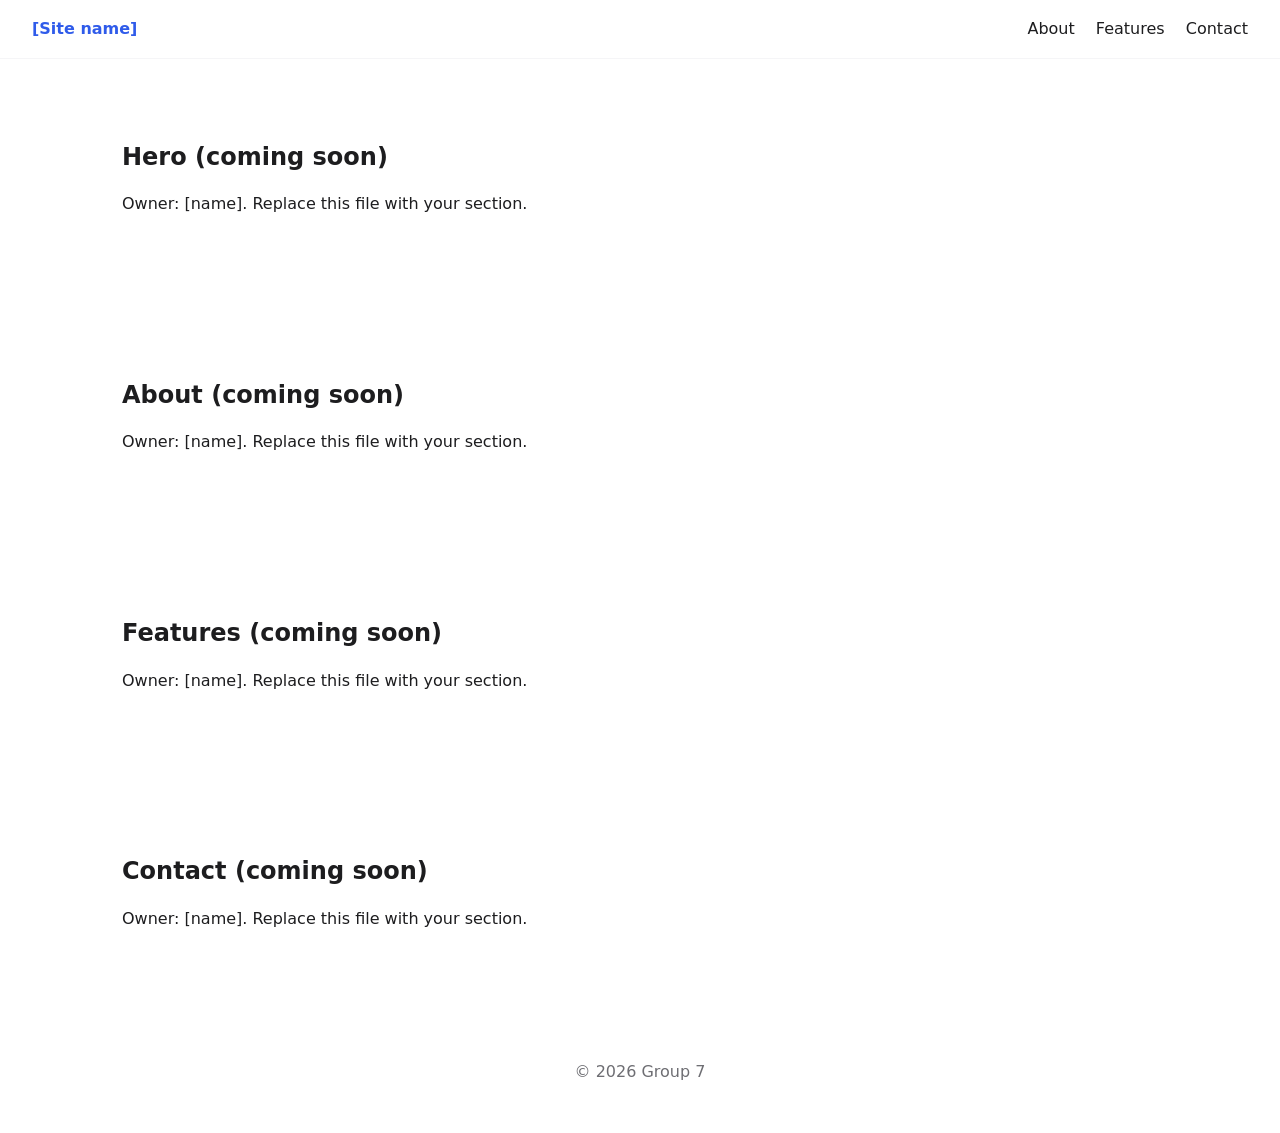
==== index.html @ 4d518ca2 "Project setup: rules, plan, devbook, buglog, decision records Adds the professor's starter kit and t" ====
<!DOCTYPE html>
<html lang="en">
<head>
  <meta charset="UTF-8">
  <meta name="viewport" content="width=device-width, initial-scale=1">
  <title>[Site title]</title>
  <link rel="stylesheet" href="styles.css">
</head>
<body>
  <!-- Lead owns this file. Teammates edit only their file in sections/. -->
  <header class="site-header">
    <a class="logo" href="#hero">[Site name]</a>
    <nav>
      <a href="#about">About</a>
      <a href="#features">Features</a>
      <a href="#contact">Contact</a>
    </nav>
  </header>

  <main>
    <div data-include="sections/hero.html"></div>
    <div data-include="sections/about.html"></div>
    <div data-include="sections/features.html"></div>
    <div data-include="sections/contact.html"></div>
  </main>

  <footer class="site-footer">
    <p>&copy; 2026 Group 7</p>
  </footer>

  <script>
    // Loads each section file into the page. Needs a web server (use /preview), not file://.
    document.querySelectorAll('[data-include]').forEach(async (el) => {
      const path = el.dataset.include;
      try {
        const res = await fetch(path);
        if (!res.ok) throw new Error(res.status);
        el.outerHTML = await res.text();
      } catch (err) {
        el.innerHTML = `<p class="include-error">Couldn't load ${path}</p>`;
      }
    });
  </script>
</body>
</html>
---- styles.css ----
/* Lead owns this file. Sections use these variables; never hard-code colors or fonts. */
:root {
  --color-bg: #ffffff;
  --color-surface: #f5f5f7;
  --color-text: #1d1d1f;
  --color-muted: #6e6e73;
  --color-primary: #2f5bea;   /* [pick team colors] */
  --color-accent: #f2a541;

  --font-body: system-ui, -apple-system, "Segoe UI", Roboto, sans-serif;
  --font-heading: var(--font-body);  /* [pick a heading font] */

  --space-s: 0.5rem;
  --space-m: 1rem;
  --space-l: 2rem;
  --space-xl: 4rem;
  --radius: 12px;
  --max-width: 1100px;
}

* { box-sizing: border-box; }
body { margin: 0; font-family: var(--font-body); color: var(--color-text); background: var(--color-bg); line-height: 1.6; }
h1, h2, h3 { font-family: var(--font-heading); line-height: 1.2; }
img { max-width: 100%; height: auto; }

.site-header { display: flex; justify-content: space-between; align-items: center; padding: var(--space-m) var(--space-l); position: sticky; top: 0; background: var(--color-bg); border-bottom: 1px solid var(--color-surface); z-index: 10; }
.site-header nav a { margin-left: var(--space-m); color: var(--color-text); text-decoration: none; }
.logo { font-weight: 700; color: var(--color-primary); text-decoration: none; }

main > section { padding: var(--space-xl) var(--space-l); max-width: var(--max-width); margin: 0 auto; }
.site-footer { text-align: center; padding: var(--space-l); color: var(--color-muted); }
.include-error { color: #c00; text-align: center; }

@media (max-width: 600px) {
  .site-header { flex-direction: column; gap: var(--space-s); }
  .site-header nav a { margin: 0 var(--space-s); }
  main > section { padding: var(--space-l) var(--space-m); }
}
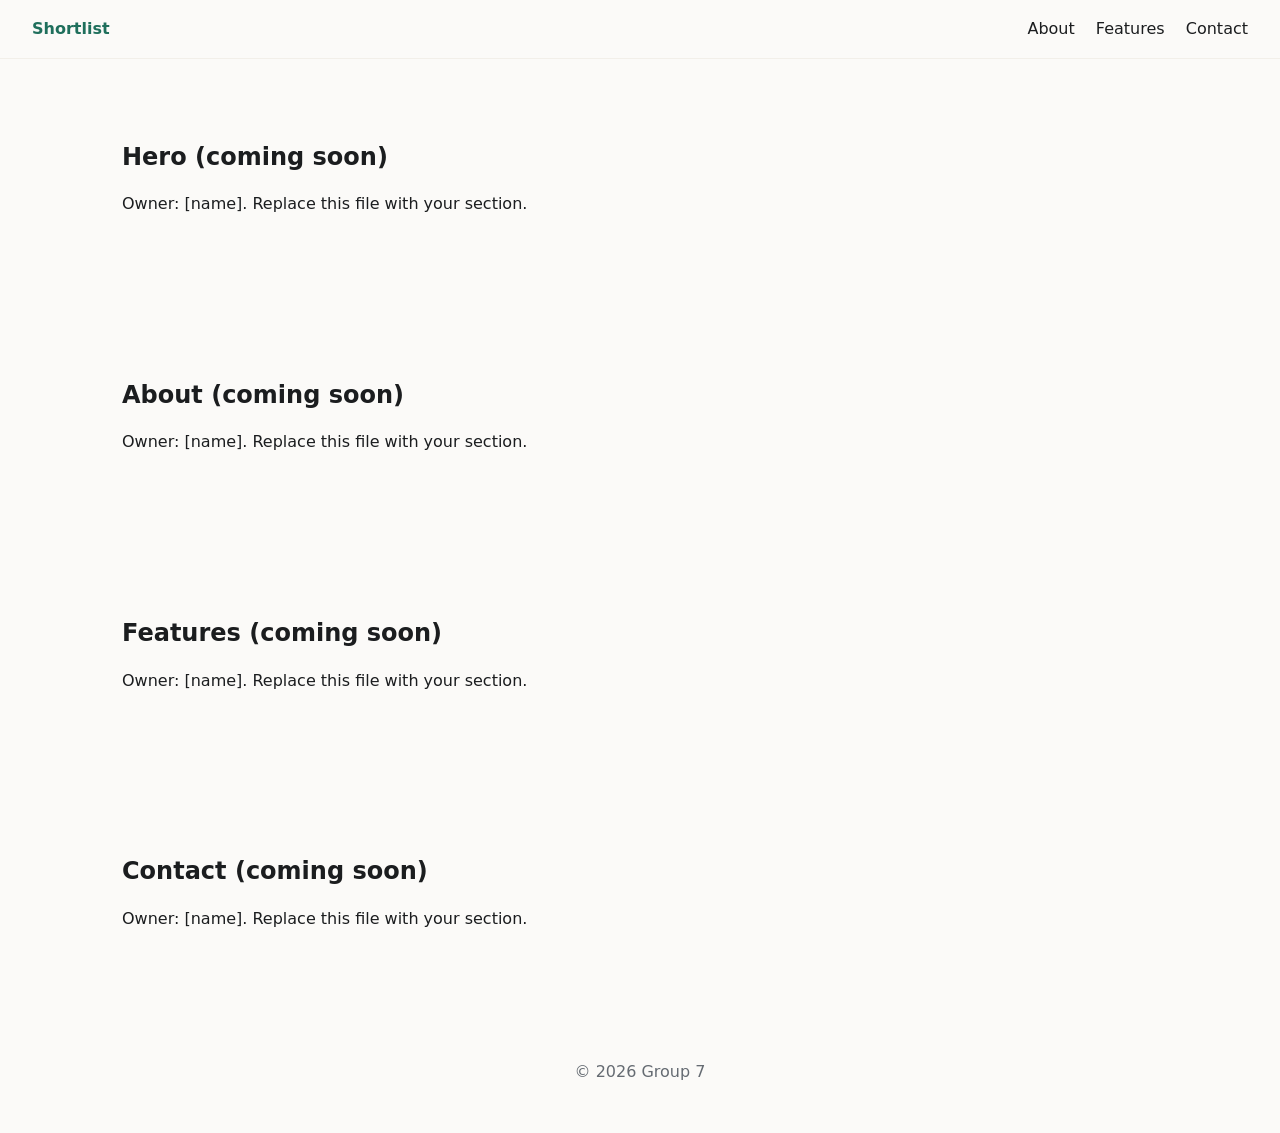
==== commit 86c1c407: "Apply palette and name; hand component assignment to the team Applies the contrast-checked palette t" ====
--- a/index.html
+++ b/index.html
@@ -3,13 +3,13 @@
 <head>
   <meta charset="UTF-8">
   <meta name="viewport" content="width=device-width, initial-scale=1">
-  <title>[Site title]</title>
+  <title>Shortlist</title>
   <link rel="stylesheet" href="styles.css">
 </head>
 <body>
   <!-- Lead owns this file. Teammates edit only their file in sections/. -->
   <header class="site-header">
-    <a class="logo" href="#hero">[Site name]</a>
+    <a class="logo" href="#hero">Shortlist</a>
     <nav>
       <a href="#about">About</a>
       <a href="#features">Features</a>
--- a/styles.css
+++ b/styles.css
@@ -1,11 +1,18 @@
 /* Lead owns this file. Sections use these variables; never hard-code colors or fonts. */
 :root {
-  --color-bg: #ffffff;
-  --color-surface: #f5f5f7;
-  --color-text: #1d1d1f;
-  --color-muted: #6e6e73;
-  --color-primary: #2f5bea;   /* [pick team colors] */
-  --color-accent: #f2a541;
+  --color-bg: #fbfaf8;        /* warm off-white */
+  --color-surface: #f2efe9;   /* table rows, cards */
+  --color-text: #1b1d1f;
+  --color-muted: #656b72;     /* timestamps, "checked on" */
+  --color-primary: #1f6f5c;   /* deep green */
+  --color-accent: #a85a2b;    /* clay, for badges */
+
+  /* Verdict colours for "Is the sale real?" — defined centrally so four
+     teammates don't each invent their own red. All pairs checked against
+     --color-bg: every one passes WCAG AA for normal text. */
+  --color-good: #1f6f5c;      /* real deal        5.77:1 */
+  --color-warn: #8a5a12;      /* normal price     5.67:1 */
+  --color-bad:  #a33b32;      /* inflated list    6.23:1 */
 
   --font-body: system-ui, -apple-system, "Segoe UI", Roboto, sans-serif;
   --font-heading: var(--font-body);  /* [pick a heading font] */
@@ -17,6 +24,12 @@
   --radius: 12px;
   --max-width: 1100px;
 }
+
+/* Anchor targets must clear the sticky header. Without this, clicking a nav link puts the
+   section's top edge at y=0 — underneath .site-header — hiding its heading. Desktop happened to
+   survive on section padding alone; the 600px breakpoint shrinks that padding while the stacked
+   header grows, so the heading went 40px under it. See BUGLOG BUG-001. */
+html { scroll-padding-top: 6rem; }
 
 * { box-sizing: border-box; }
 body { margin: 0; font-family: var(--font-body); color: var(--color-text); background: var(--color-bg); line-height: 1.6; }
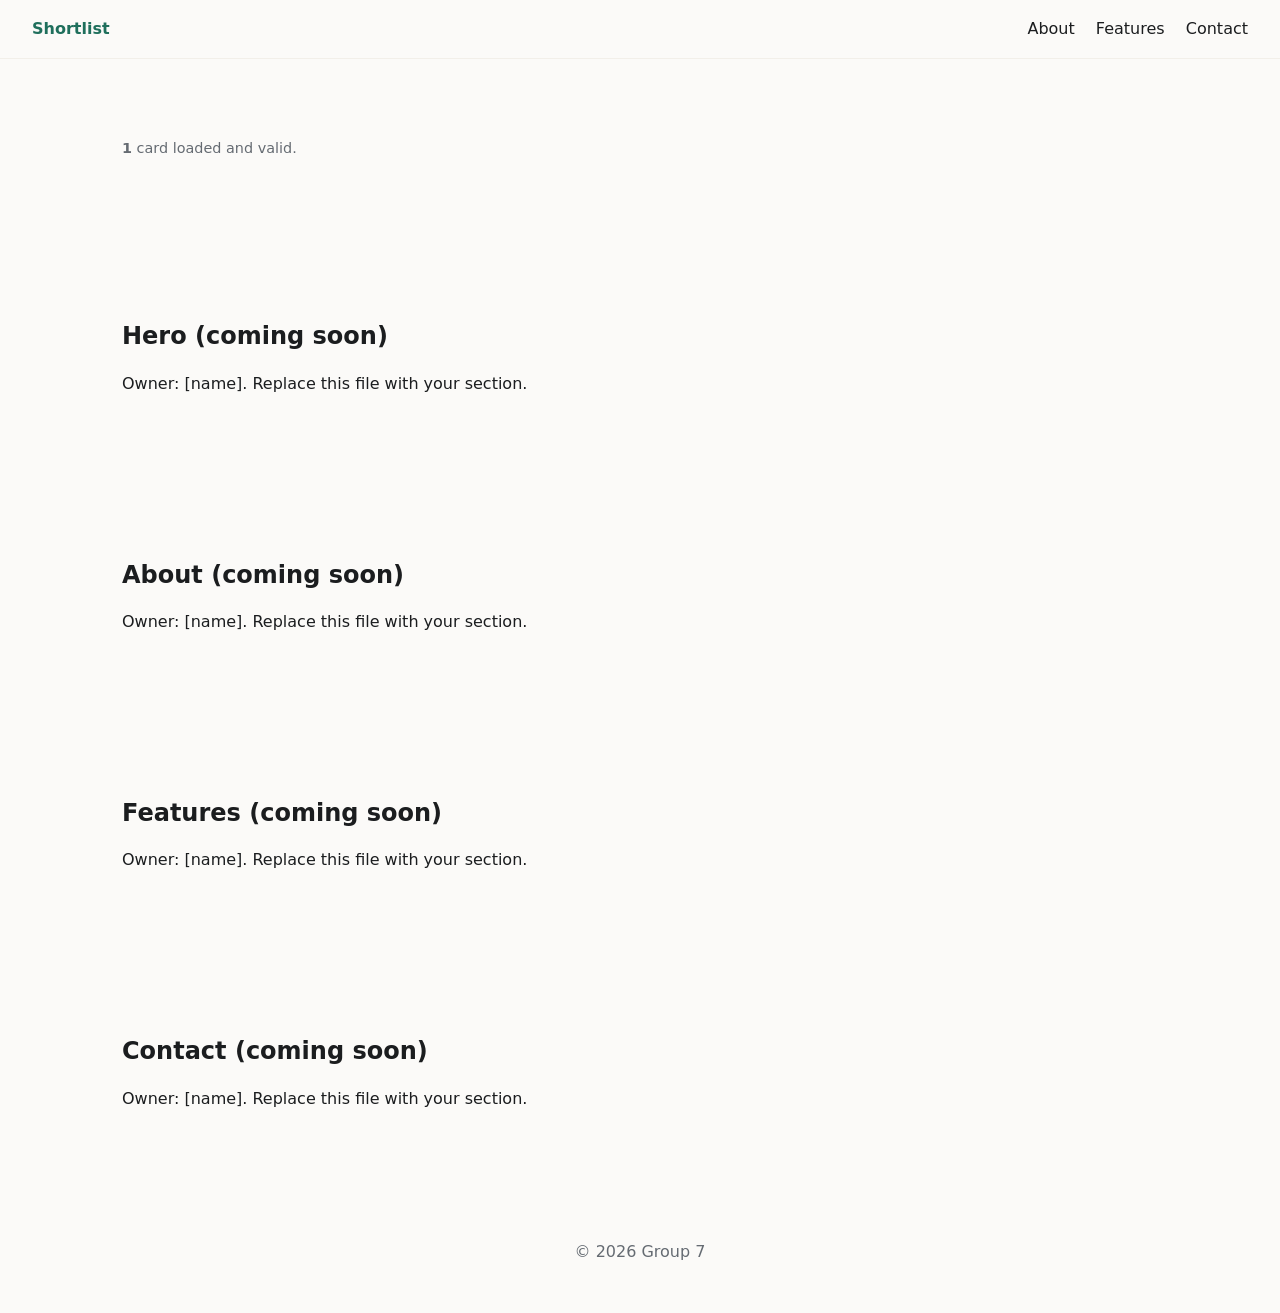
==== commit cb1b6290: "F2: data layer loads and validates purchase cards app/schema.js validates every card, app/store.js l" ====
--- a/index.html
+++ b/index.html
@@ -18,6 +18,9 @@
   </header>
 
   <main>
+    <!-- Data layer status (F2). Replaced by the real dashboard in F7. -->
+    <section id="app-status" aria-live="polite"></section>
+
     <div data-include="sections/hero.html"></div>
     <div data-include="sections/about.html"></div>
     <div data-include="sections/features.html"></div>
@@ -28,6 +31,7 @@
     <p>&copy; 2026 Group 7</p>
   </footer>
 
+  <script type="module" src="app/main.js"></script>
   <script>
     // Loads each section file into the page. Needs a web server (use /preview), not file://.
     document.querySelectorAll('[data-include]').forEach(async (el) => {
--- a/styles.css
+++ b/styles.css
@@ -49,3 +49,10 @@
   .site-header nav a { margin: 0 var(--space-s); }
   main > section { padding: var(--space-l) var(--space-m); }
 }
+
+/* Data layer status and errors (F2). A broken card has to be visible, not silent — the whole
+   point of validating is that someone notices. */
+.data-ok { color: var(--color-muted); font-size: 0.9rem; }
+.data-problems { border-left: 4px solid var(--color-bad); background: var(--color-surface); padding: var(--space-m); border-radius: 0 var(--radius) var(--radius) 0; }
+.data-problems code { font-family: ui-monospace, Menlo, Consolas, monospace; font-size: 0.85em; }
+.data-problems ul { margin: var(--space-s) 0; }
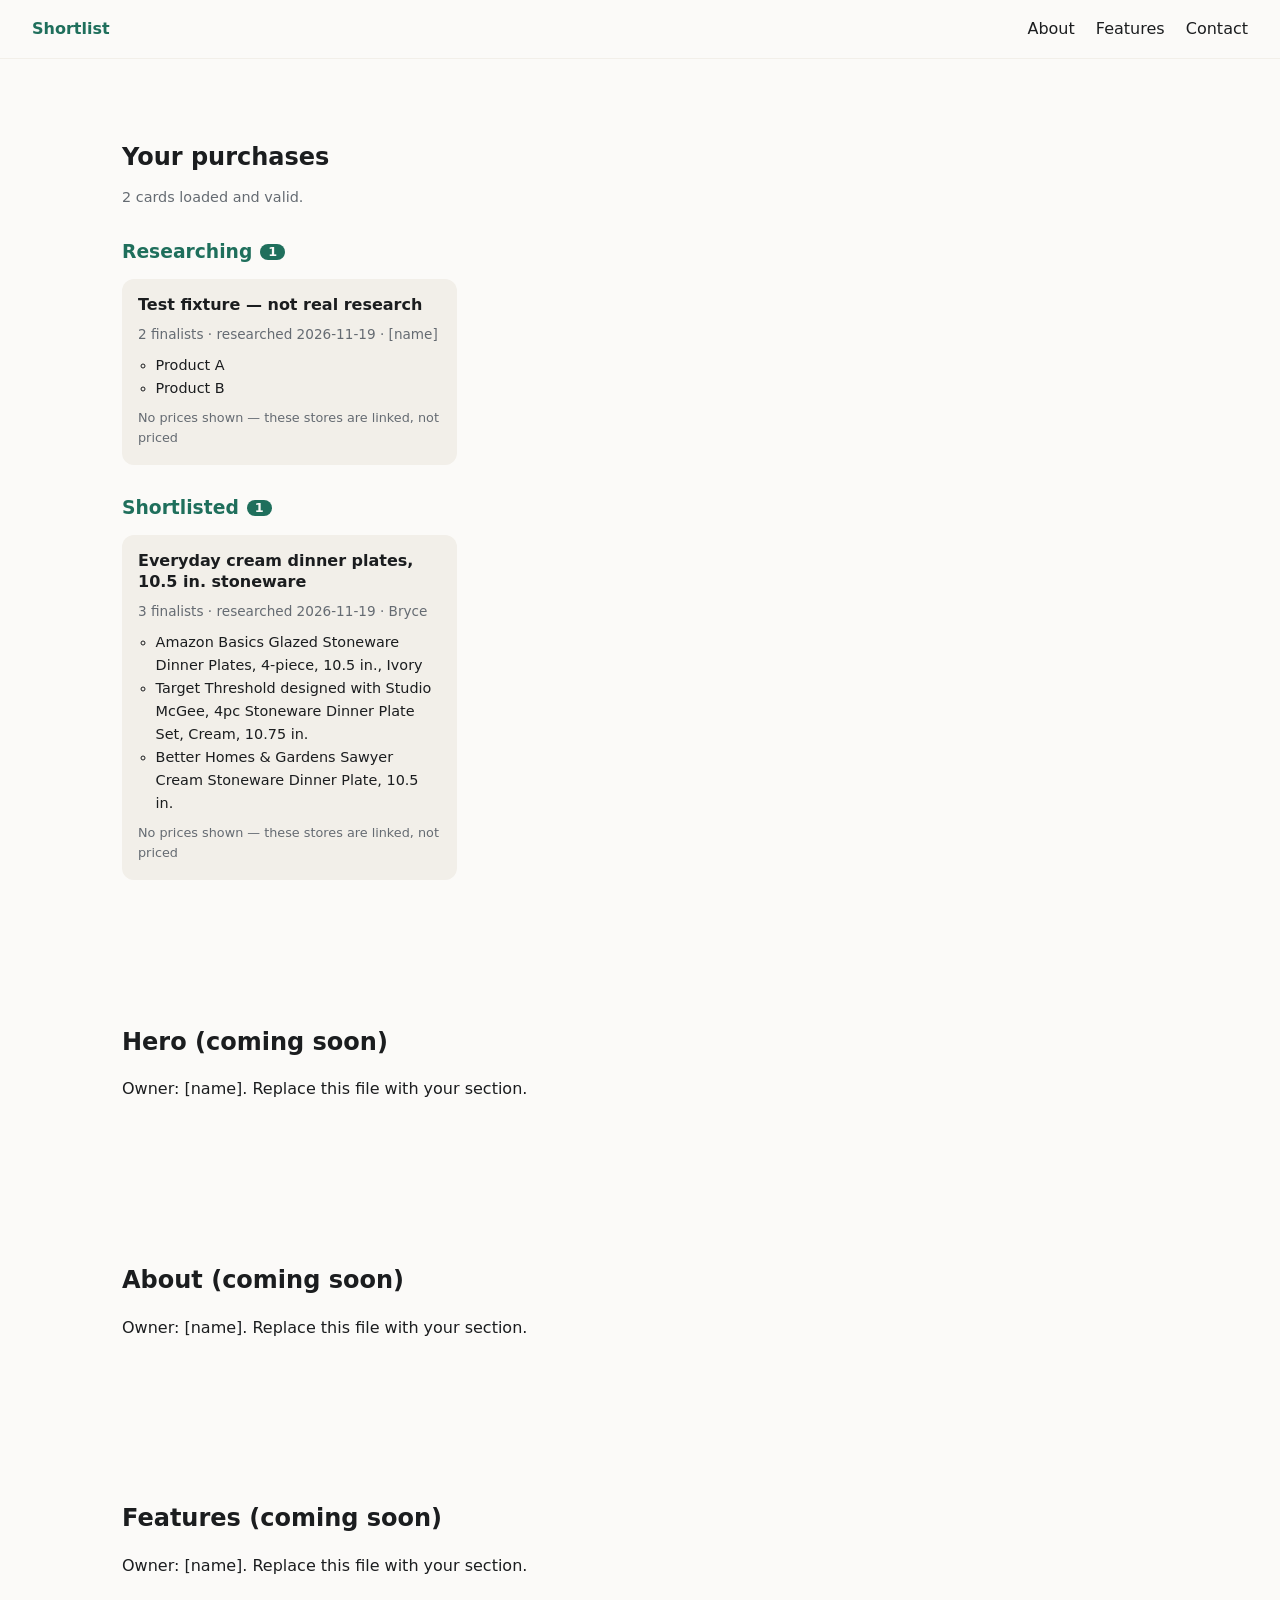
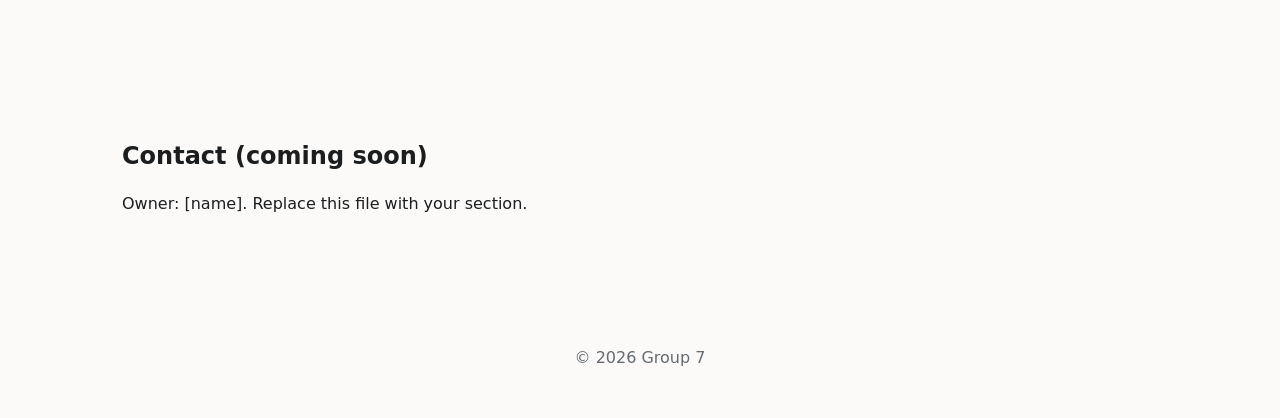
==== commit 3915ccd9: "F7: dashboard — purchase cards grouped by stage Replaces F2's bare "N cards loaded and valid." with " ====
--- a/index.html
+++ b/index.html
@@ -18,8 +18,8 @@
   </header>
 
   <main>
-    <!-- Data layer status (F2). Replaced by the real dashboard in F7. -->
-    <section id="app-status" aria-live="polite"></section>
+    <!-- Dashboard (F7): every purchase card under its stage. Drawn by app/dashboard.js. -->
+    <section id="dashboard" aria-live="polite"></section>
 
     <div data-include="sections/hero.html"></div>
     <div data-include="sections/about.html"></div>
--- a/styles.css
+++ b/styles.css
@@ -56,3 +56,17 @@
 .data-problems { border-left: 4px solid var(--color-bad); background: var(--color-surface); padding: var(--space-m); border-radius: 0 var(--radius) var(--radius) 0; }
 .data-problems code { font-family: ui-monospace, Menlo, Consolas, monospace; font-size: 0.85em; }
 .data-problems ul { margin: var(--space-s) 0; }
+
+/* Dashboard (F7). Scoped under #dashboard so a teammate's component can't collide with it.
+   The card entries are intentionally plain: F3 owns how a single card looks. */
+#dashboard h2 { margin-bottom: var(--space-s); }
+#dashboard .dash-stage { margin-top: var(--space-l); }
+#dashboard .dash-stage h3 { display: flex; align-items: center; gap: var(--space-s); margin: 0 0 var(--space-m); color: var(--color-primary); }
+/* The count sits in the heading because a stage name without a number answers half the question. */
+#dashboard .dash-count { background: var(--color-primary); color: var(--color-bg); font-size: 0.8rem; border-radius: var(--radius); padding: 0 var(--space-s); }
+#dashboard .dash-cards { list-style: none; margin: 0; padding: 0; display: grid; gap: var(--space-m); grid-template-columns: repeat(auto-fill, minmax(260px, 1fr)); }
+#dashboard .dash-card { background: var(--color-surface); border-radius: var(--radius); padding: var(--space-m); }
+#dashboard .dash-card h4 { margin: 0 0 var(--space-s); font-family: var(--font-heading); line-height: 1.3; }
+#dashboard .dash-meta { margin: 0 0 var(--space-s); color: var(--color-muted); font-size: 0.85rem; }
+#dashboard .dash-finalists { margin: 0 0 var(--space-s); padding-left: 1.1rem; font-size: 0.9rem; }
+#dashboard .dash-price-note { margin: 0; color: var(--color-muted); font-size: 0.8rem; }
